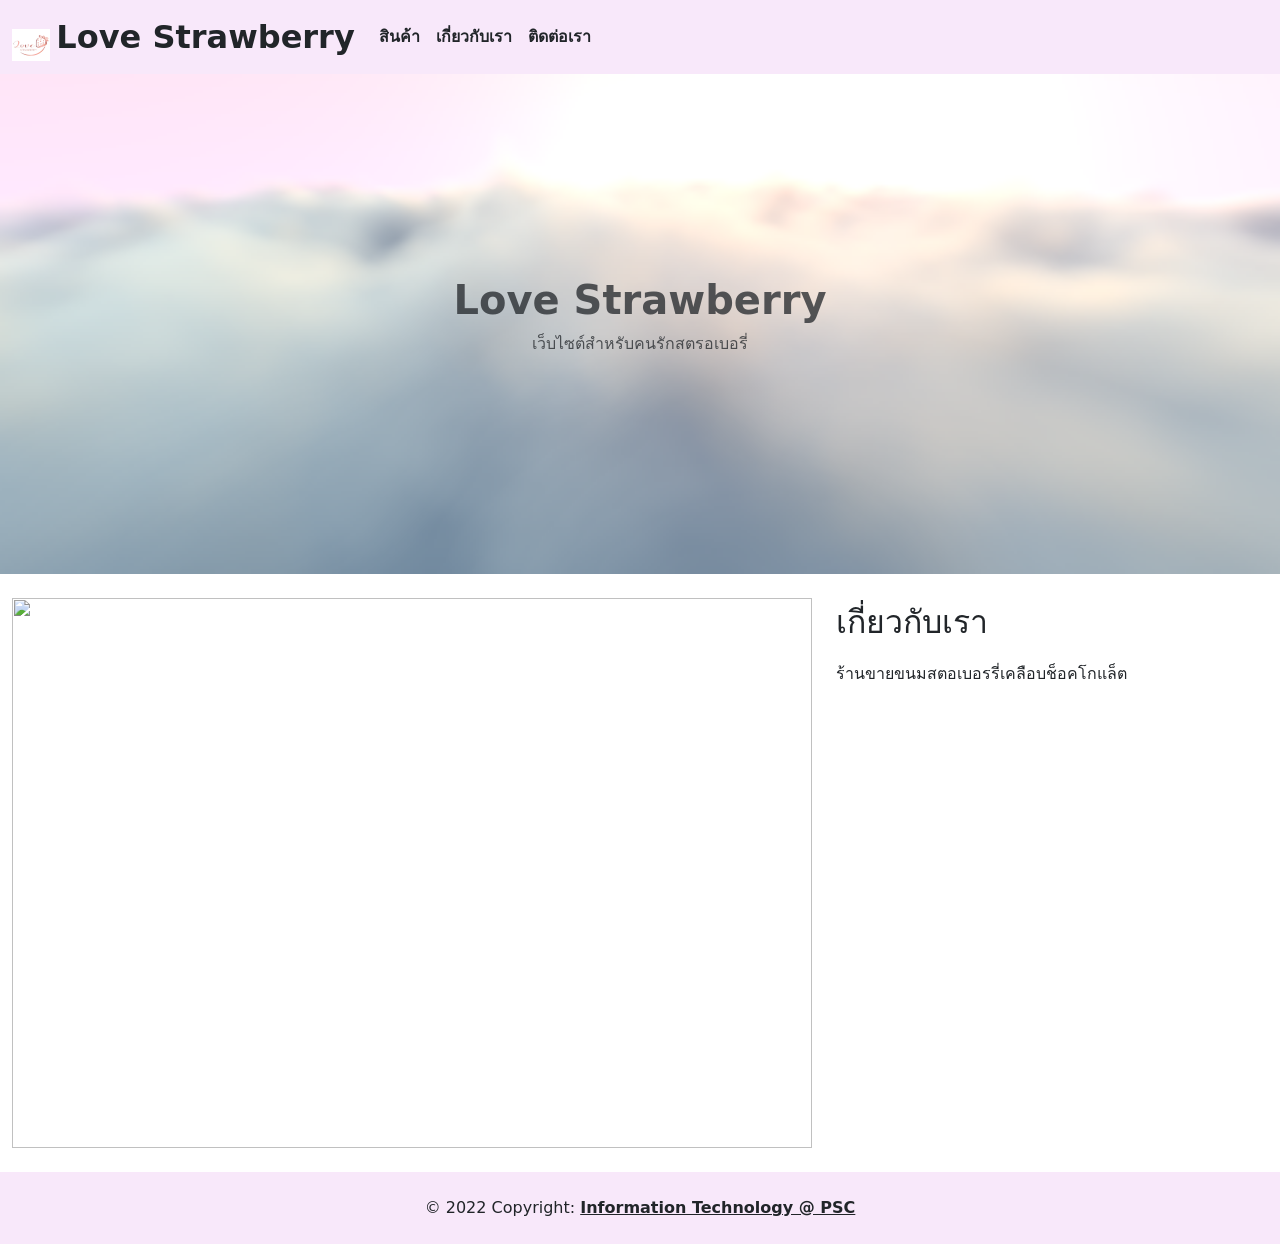
==== page/about.html @ 27a76269 "หน้าเว็บหลักและหน้าลอง" ====
<!DOCTYPE html>
<html lang="en">

<head>
  <meta charset="UTF-8">
  <meta http-equiv="X-UA-Compatible" content="IE=edge">
  <meta name="viewport" content="width=device-width, initial-scale=1.0">
  <title>Love Strawberry</title>
  <!-- import CSS -->
  <link rel="stylesheet" href="../src/css/styles.css">
  <link rel="stylesheet" href="../node_modules/bootstrap/dist/css/bootstrap.min.css">
  <link rel="stylesheet" href="https://cdnjs.cloudflare.com/ajax/libs/font-awesome/6.1.2/css/all.min.css"
    integrity="sha512-1sCRPdkRXhBV2PBLUdRb4tMg1w2YPf37qatUFeS7zlBy7jJI8Lf4VHwWfZZfpXtYSLy85pkm9GaYVYMfw5BC1A=="
    crossorigin="anonymous" referrerpolicy="no-referrer" />

</head>

<body>
  <!-- เมนู -->
  <nav class="navbar navbar-expand-lg navbar-light" style="background-color:#f8e8fa">
    <div class="container-fluid ">
      <a class="navbar-brand" href="../index.html">
        <img src="../image/strawberry.ico" alt="" width="38" height="32" class="d-inline-block align-text-top">
        <b class="fs-2 text-dark">Love Strawberry</b>
      </a>
      <button class="navbar-toggler" type="button" data-bs-toggle="collapse" data-bs-target="#navbarNav"
        aria-controls="navbarNav" aria-expanded="false" aria-label="Toggle navigation">
        <span class="navbar-toggler-icon"></span>
      </button>
      <div class="collapse navbar-collapse " id="navbarNav">
        <ul class="navbar-nav">
          <li class="nav-item">
            <a class="nav-link text-dark fs-6" href="product.html"><b>สินค้า</b></a>
          </li>
          <li class="nav-item">
            <a class="nav-link text-dark fs-6" href="about.html"><b>เกี่ยวกับเรา</b></a>
          </li>
          <li class="nav-item">
            <a class="nav-link text-dark fs-6 " href="contact.html"><b>ติดต่อเรา</b></a>
          </li>
        </ul>
      </div>
    </div>
  </nav>
  <!-- จบเมนู -->

  <!-- ใช้งาน VantaJS -->
  <header id="page-header" class="header">
    <div class="title text-dark opacity-75">
      <h1><b>Love Strawberry</b></h1>
      <p>เว็บไซต์สำหรับคนรักสตรอเบอรี่</p>
    </div>
  </header>
  <!-- จบการใช้งาน VantaJS -->

  <!-- เนื้อหาของเว็บไซต์ -->
  <div class="container-fluid">
    <div class="row mt-4">
        <div class="col">
           <img src="../image/about/1111.jpg" alt="" width="800" height="550"> 
        </div>
        <div class="col">
            <p class="fs-2 text-dark" <b>เกี่ยวกับเรา</b>
              <p class="text">ร้านขายขนมสตอเบอรรี่เคลือบช็อคโกแล็ต</p>
              
            </div>
          </div>
  </div>
  <!-- จบเนื้อหาของเว็บไซต์ -->

  <!-- ส่วนท้ายเว็บไซต์ -->
  <br>
  <footer>
    <div class="text-center p-4" style="background-color:#f8e8fa">
      © 2022 Copyright:
      <a class="text-reset fw-bold" href="https://web.facebook.com/ITSERVICES1972/">Information Technology @ PSC</a>
    </div>
  </footer>
  <!-- จบส่วนท้ายเว็บไซต์ -->


  <script src="../src/js/three.r119.min.js"></script>
  <script src="../src/js/vanta.net.min.js"></script>
  <script src="../src/js/index.js"></script>
  <script src="../node_modules/bootstrap/dist/js/bootstrap.min.js"></script>
  <script src="../node_modules/@popperjs/core/dist/umd/popper.min.js"></script>
  <script src="../node_modules/bootstrap/dist/js/bootstrap.bundle.min.js"></script>
</body>

</html>
---- src/css/styles.css ----
header{
    height: 500px;
    display: flex;
    justify-content: center;
    align-items: center;
}
.title{
    text-align: center;
}
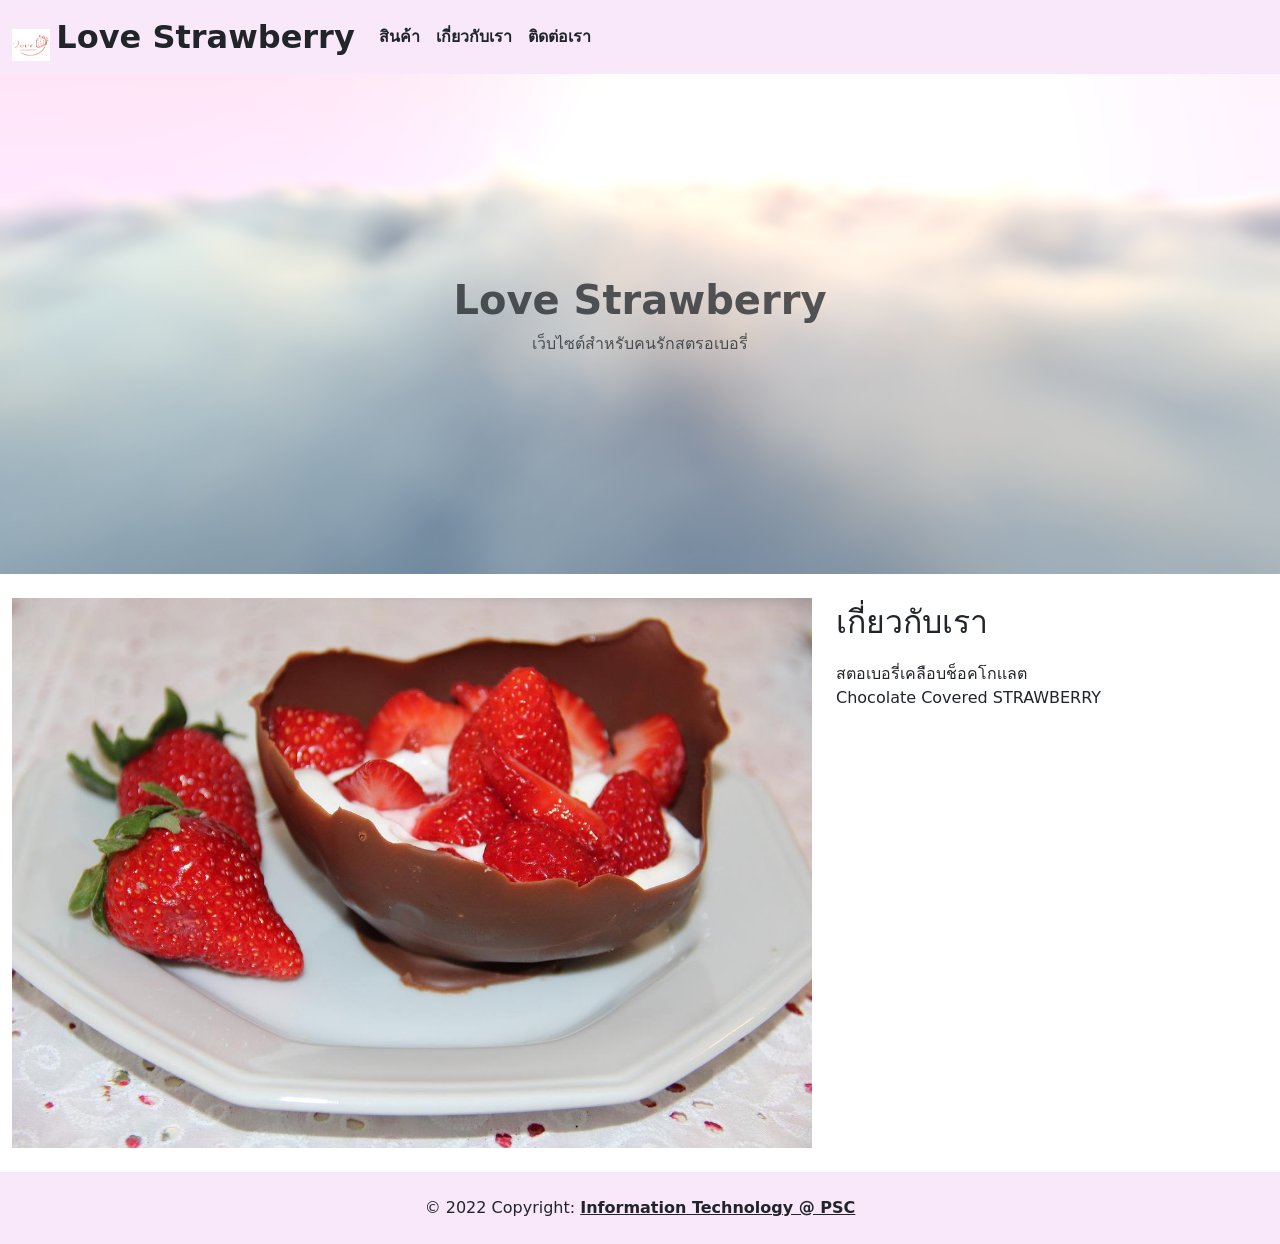
==== commit 5f737ea5: "2-10-65" ====
--- a/page/about.html
+++ b/page/about.html
@@ -57,11 +57,12 @@
   <div class="container-fluid">
     <div class="row mt-4">
         <div class="col">
-           <img src="../image/about/1111.jpg" alt="" width="800" height="550"> 
+           <img src="../image/slide/1111.jpg" alt="" width="800" height="550"> 
         </div>
         <div class="col">
             <p class="fs-2 text-dark" <b>เกี่ยวกับเรา</b>
-              <p class="text">ร้านขายขนมสตอเบอรรี่เคลือบช็อคโกแล็ต</p>
+              <p class="text">สตอเบอรี่เคลือบช็อคโกเเลต <br>
+                Chocolate Covered STRAWBERRY</p>
               
             </div>
           </div>
